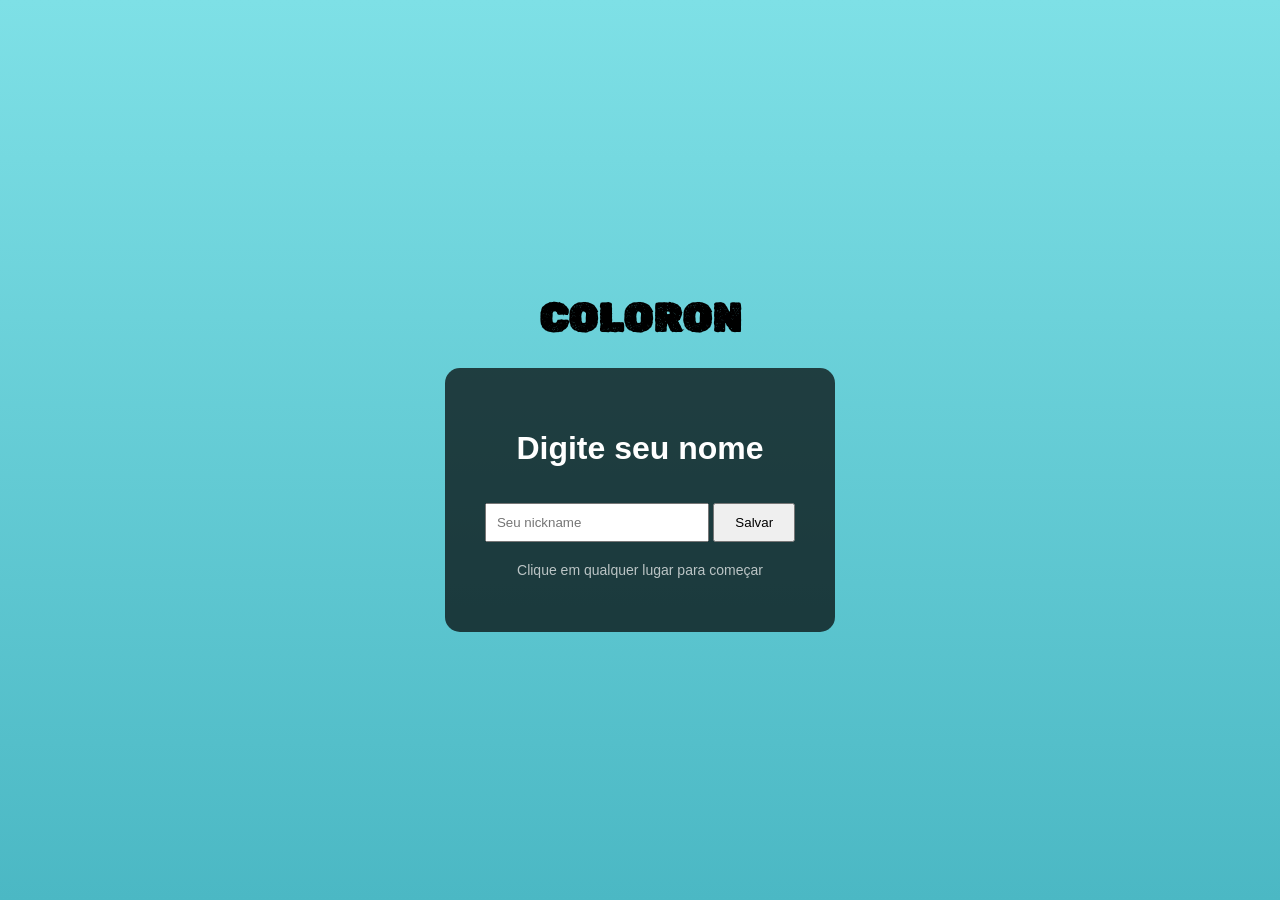
==== index.html @ add85824 "Add files via upload" ====
<!DOCTYPE html>
<html lang="pt-br">
<head>
  <meta charset="UTF-8">
  <title>Início</title>
  <link rel="stylesheet" href="style.css">
</head>

<body>

  <div id="tittle">
    <h1 id="tit">COLORON</h1>
  </div>

<div id="menu">
  <h1>Digite seu nome</h1>
  <input id="nomeInput" placeholder="Seu nickname">
  <button id="btnSalvar">Salvar</button>
  <p id="msg">Clique em qualquer lugar para começar</p>
</div>

<script src="menu.js"></script>

</body>
</html>
---- style.css ----
@import url('https://fonts.googleapis.com/css2?family=Chiron+Sung+HK:ital,wght@0,200..900;1,200..900&family=Datatype:wght@100..900&family=Delius&family=Libre+Baskerville:ital,wght@0,400;0,700;1,400&family=Montserrat:ital,wght@0,100..900;1,100..900&family=Oi&family=Open+Sans:ital,wght@0,300..800;1,300..800&family=Playfair+Display:ital,wght@0,400..900;1,400..900&family=Roboto+Mono:ital,wght@0,100..700;1,100..700&family=Roboto:ital,wght@0,100..900;1,100..900&family=Rubik+Dirt&display=swap');

body {
  margin: 0;
  height: 100vh;
  background: linear-gradient(#7ee0e6, #4bb8c4);
  display: flex;
  justify-content: center;
  align-items: center;
  font-family: Arial;
  flex-direction: column;
}

#menu {
  background: rgba(0,0,0,0.7);
  padding: 40px;
  border-radius: 15px;
  text-align: center;
  color: white;
}

#tit{
  font-size: 40px;
font-family: "Rubik Dirt", system-ui;
}

input {
  padding: 10px;
  width: 200px;
  margin-top: 10px;
}

button {
  margin-top: 15px;
  padding: 10px 20px;
  cursor: pointer;
}

#msg {
  margin-top: 20px;
  font-size: 14px;
  opacity: 0.7;
}
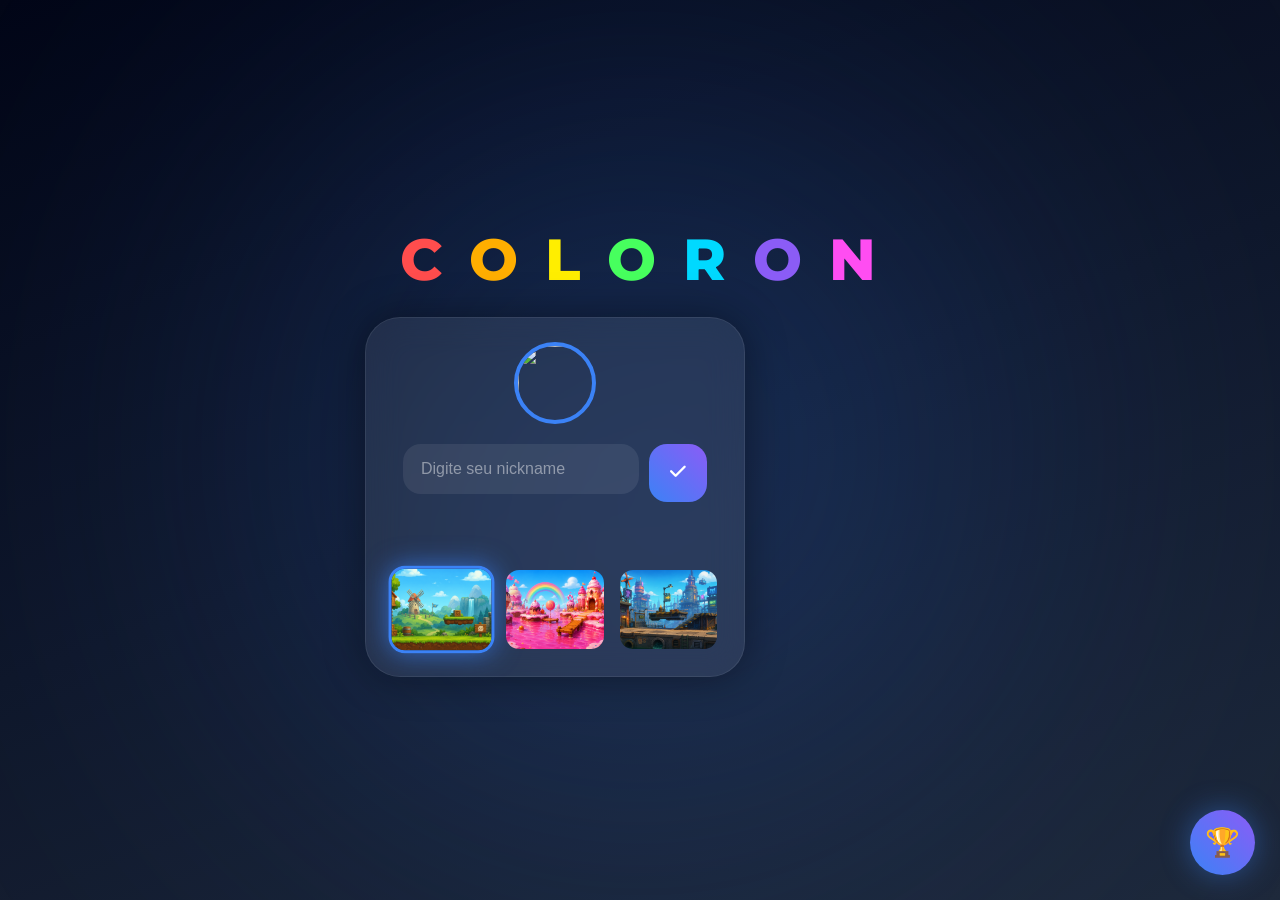
==== commit 397fb80e: "first commit" ====
--- a/index.html
+++ b/index.html
@@ -1,25 +1,162 @@
-<!DOCTYPE html>
-<html lang="pt-br">
-<head>
-  <meta charset="UTF-8">
-  <title>Início</title>
-  <link rel="stylesheet" href="style.css">
-</head>
-
-<body>
-
-  <div id="tittle">
-    <h1 id="tit">COLORON</h1>
-  </div>
-
-<div id="menu">
-  <h1>Digite seu nome</h1>
-  <input id="nomeInput" placeholder="Seu nickname">
-  <button id="btnSalvar">Salvar</button>
-  <p id="msg">Clique em qualquer lugar para começar</p>
-</div>
-
-<script src="menu.js"></script>
-
-</body>
+<!DOCTYPE html>
+<html lang="pt-br">
+
+<head>
+
+  <meta charset="UTF-8">
+
+  <meta
+    name="viewport"
+    content="width=device-width, initial-scale=1.0"
+  >
+
+  <title>COLORON</title>
+
+  <link rel="stylesheet" href="style.css">
+
+  <link
+    rel="stylesheet"
+    href="https://cdnjs.cloudflare.com/ajax/libs/font-awesome/6.5.2/css/all.min.css"
+  >
+
+</head>
+
+<body>
+
+<div class="bgGlow"></div>
+
+<div class="container">
+
+  <h1 id="titulo">
+    <span>C</span>
+    <span>O</span>
+    <span>L</span>
+    <span>O</span>
+    <span>R</span>
+    <span>O</span>
+    <span>N</span>
+  </h1>
+
+  <div class="card">
+
+    <!-- AVATAR -->
+    <div class="avatarArea">
+
+      <img
+        id="avatarSelecionado"
+        src="./avatars/avatar1.png"
+      >
+
+      <div id="avatarPopup">
+
+  <div class="avatars">
+
+        <img
+          class="avatarOption activeAvatar"
+          src="./avatars/Avatar1.png"
+        >
+
+        <img
+          class="avatarOption"
+          src="./avatars/Avatar2.png"
+        >
+
+        <img
+          class="avatarOption"
+          src="./avatars/Avatar3.png"
+        >
+
+        <img
+          class="avatarOption"
+          src="./avatars/Avatar4.png"
+        >
+
+        <img
+          class="avatarOption"
+          src="./avatars/Avatar5.png"
+        >
+
+        </div>
+
+</div>
+
+    <!-- NICK -->
+    <div class="nickArea">
+
+      <input
+        type="text"
+        id="nomeInput"
+        maxlength="15"
+        placeholder="Digite seu nickname"
+      >
+
+      <button id="btnSalvar">
+        <i class="fa-solid fa-check"></i>
+      </button>
+
+      <button id="btnEditar">
+        <i class="fa-solid fa-pen"></i>
+      </button>
+
+    </div>
+
+    <p id="msg"></p>
+
+    <!-- CENÁRIOS -->
+    <div class="cenarios">
+
+      <div
+        class="cenario activeCenario"
+        data-cenario="cenario1"
+      >
+        <img src="./cenarios/cenario1.png">
+      </div>
+
+      <div
+        class="cenario"
+        data-cenario="cenario2"
+      >
+        <img src="./cenarios/cenario2.png">
+      </div>
+
+      <div
+        class="cenario"
+        data-cenario="cenario3"
+      >
+        <img src="./cenarios/cenario3.png">
+      </div>
+
+    </div>
+
+    <button id="btnComecar">
+      COMEÇAR
+    </button>
+
+  </div>
+
+</div>
+
+<button id="btnRanking">
+  🏆
+</button>
+
+<div id="rankingPopup">
+
+  <div id="rankingBox">
+
+    <h2>RANKING</h2>
+
+    <div id="rankingLista">
+
+  <p>Carregando...</p>
+
+</div>
+
+  </div>
+
+</div>
+
+<script type="module" src="menu.js"></script>
+
+</body>
 </html>
--- a/style.css
+++ b/style.css
@@ -1,43 +1,512 @@
-@import url('https://fonts.googleapis.com/css2?family=Chiron+Sung+HK:ital,wght@0,200..900;1,200..900&family=Datatype:wght@100..900&family=Delius&family=Libre+Baskerville:ital,wght@0,400;0,700;1,400&family=Montserrat:ital,wght@0,100..900;1,100..900&family=Oi&family=Open+Sans:ital,wght@0,300..800;1,300..800&family=Playfair+Display:ital,wght@0,400..900;1,400..900&family=Roboto+Mono:ital,wght@0,100..700;1,100..700&family=Roboto:ital,wght@0,100..900;1,100..900&family=Rubik+Dirt&display=swap');
-
-body {
-  margin: 0;
-  height: 100vh;
-  background: linear-gradient(#7ee0e6, #4bb8c4);
-  display: flex;
-  justify-content: center;
-  align-items: center;
-  font-family: Arial;
-  flex-direction: column;
-}
-
-#menu {
-  background: rgba(0,0,0,0.7);
-  padding: 40px;
-  border-radius: 15px;
-  text-align: center;
-  color: white;
-}
-
-#tit{
-  font-size: 40px;
-font-family: "Rubik Dirt", system-ui;
-}
-
-input {
-  padding: 10px;
-  width: 200px;
-  margin-top: 10px;
-}
-
-button {
-  margin-top: 15px;
-  padding: 10px 20px;
-  cursor: pointer;
-}
-
-#msg {
-  margin-top: 20px;
-  font-size: 14px;
-  opacity: 0.7;
+@import url("https://fonts.googleapis.com/css2?family=Montserrat:wght@400;600;700;800&display=swap");
+
+* {
+  margin: 0;
+  padding: 0;
+  box-sizing: border-box;
+}
+
+body {
+  width: 100vw;
+  height: 100vh;
+
+  overflow-x: hidden;
+
+  display: flex;
+  justify-content: center;
+  align-items: center;
+
+  padding: 15px 20px;
+
+  font-family: "Montserrat", sans-serif;
+
+  background: linear-gradient(160deg, #020617, #0f172a, #1e293b);
+}
+
+.bgGlow {
+  position: fixed;
+
+  width: 700px;
+  height: 700px;
+
+  border-radius: 50%;
+
+  background: #3b82f6;
+
+  filter: blur(180px);
+
+  opacity: 0.25;
+
+  animation: glow 6s infinite ease-in-out;
+}
+
+@keyframes glow {
+  0% {
+    transform: scale(1);
+  }
+
+  50% {
+    transform: scale(1.15);
+  }
+
+  100% {
+    transform: scale(1);
+  }
+}
+
+.container {
+  width: 100%;
+  max-width: 550px;
+
+  position: relative;
+  z-index: 2;
+}
+
+#titulo {
+  text-align: center;
+
+  font-size: 58px;
+
+  margin-bottom: 22px;
+
+  font-weight: 800;
+
+  letter-spacing: 5px;
+}
+
+#titulo span:nth-child(1) {
+  color: #ff4d4d;
+}
+#titulo span:nth-child(2) {
+  color: #ffae00;
+}
+#titulo span:nth-child(3) {
+  color: #ffee00;
+}
+#titulo span:nth-child(4) {
+  color: #47ff5e;
+}
+#titulo span:nth-child(5) {
+  color: #00d9ff;
+}
+#titulo span:nth-child(6) {
+  color: #8b5cf6;
+}
+#titulo span:nth-child(7) {
+  color: #ff4df2;
+}
+
+.card {
+  width: 380px;
+
+  padding: 22px;
+
+  border-radius: 32px;
+  padding: 24px;
+
+  border-radius: 35px;
+
+  background: rgba(255, 255, 255, 0.08);
+
+  backdrop-filter: blur(18px);
+
+  border: 1px solid rgba(255, 255, 255, 0.08);
+
+  box-shadow: 0 0 40px rgba(0, 0, 0, 0.4);
+}
+
+.avatarArea {
+  display: flex;
+  flex-direction: column;
+  align-items: center;
+}
+
+#avatarSelecionado {
+  width: 82px;
+  height: 82px;
+
+  border-radius: 50%;
+
+  object-fit: cover;
+
+  border: 4px solid #3b82f6;
+
+  margin-bottom: 20px;
+}
+
+.avatars {
+  display: flex;
+  gap: 12px;
+
+  margin-bottom: 30px;
+}
+
+.avatarOption {
+  width: 42px;
+  height: 42px;
+
+  border-radius: 50%;
+
+  object-fit: cover;
+
+  cursor: pointer;
+
+  border: 3px solid transparent;
+
+  transition: 0.25s;
+}
+
+.activeAvatar {
+  border-color: #3b82f6;
+
+  transform: scale(1.1);
+}
+
+#avatarSelecionado{
+
+  cursor:pointer;
+
+  transition:0.25s;
+}
+
+#avatarSelecionado:hover{
+
+  transform:scale(1.05);
+}
+
+#avatarPopup{
+
+  position:absolute;
+
+  top:110px;
+
+  display:none;
+
+  padding:15px;
+
+  border-radius:22px;
+
+  background:
+  rgba(255,255,255,0.08);
+
+  backdrop-filter:blur(18px);
+
+  border:
+  1px solid rgba(255,255,255,0.08);
+
+  box-shadow:
+  0 0 30px rgba(0,0,0,0.3);
+
+  z-index:999;
+}
+
+#avatarPopup.active{
+
+  display:block;
+}
+
+.avatars{
+
+  margin-bottom:0;
+}
+
+.nickArea {
+  display: flex;
+  gap: 10px;
+
+  margin-bottom: 15px;
+}
+
+#nomeInput {
+  flex: 1;
+
+  height: 50px;
+
+  border: none;
+  outline: none;
+
+  border-radius: 18px;
+
+  padding: 0 18px;
+
+  background: rgba(255, 255, 255, 0.08);
+
+  color: white;
+
+  font-size: 16px;
+}
+
+#nomeInput::placeholder {
+  color: rgba(255, 255, 255, 0.45);
+}
+
+.nickArea button {
+  width: 58px;
+  height: 58px;
+
+  border: none;
+
+  border-radius: 18px;
+
+  cursor: pointer;
+
+  font-size: 18px;
+
+  color: white;
+
+  background: linear-gradient(45deg, #3b82f6, #8b5cf6);
+
+  transition: 0.25s;
+}
+
+.nickArea button:hover {
+  transform: translateY(-3px);
+}
+
+#btnEditar {
+  display: none;
+}
+
+#msg {
+  text-align: center;
+
+  min-height: 20px;
+
+  margin-bottom: 30px;
+
+  color: white;
+
+  opacity: 0.8;
+}
+
+.cenarios {
+  display: grid;
+
+  grid-template-columns: repeat(3, 1fr);
+
+  gap:10px;
+}
+
+.cenario {
+
+  height:85px;
+
+  border-radius:16px;
+
+  overflow: hidden;
+
+  cursor: pointer;
+
+  border: 3px solid transparent;
+
+  transition: 0.25s;
+}
+
+.cenario img {
+  width: 100%;
+  height: 100%;
+  transition: 0.3s;
+  object-fit: cover;
+}
+
+.activeCenario {
+  border-color: #3b82f6;
+  box-shadow: 0 0 25px rgba(59, 130, 246, 0.7);
+  transform: scale(1.03);
+}
+
+.cenario:hover img {
+  transform: scale(1.08);
+}
+
+#btnComecar {
+  width: 100%;
+
+  height: 60px;
+
+  border: none;
+
+  border-radius: 20px;
+
+  margin-top: 30px;
+
+  cursor: pointer;
+
+  font-size: 18px;
+  font-weight: 700;
+
+  color: white;
+
+  background: linear-gradient(45deg, #3b82f6, #8b5cf6);
+
+  display: none;
+
+  transition: 0.25s;
+}
+
+#btnComecar:hover {
+  transform: translateY(-4px);
+
+  box-shadow: 0 10px 30px rgba(59, 130, 246, 0.35);
+}
+
+@media (max-width: 600px) {
+  #titulo {
+    font-size: 52px;
+  }
+
+  .card {
+    padding: 25px;
+  }
+
+  .cenario {
+    height: 100px;
+  }
+}
+
+#titulo span {
+  display: inline-block;
+
+  animation: subir 2s infinite;
+}
+
+#titulo span:nth-child(1) {
+  animation-delay: 0s;
+}
+
+#titulo span:nth-child(2) {
+  animation-delay: 0.1s;
+}
+
+#titulo span:nth-child(3) {
+  animation-delay: 0.2s;
+}
+
+#titulo span:nth-child(4) {
+  animation-delay: 0.3s;
+}
+
+#titulo span:nth-child(5) {
+  animation-delay: 0.4s;
+}
+
+#titulo span:nth-child(6) {
+  animation-delay: 0.5s;
+}
+
+#titulo span:nth-child(7) {
+  animation-delay: 0.6s;
+}
+
+@keyframes subir {
+  0% {
+    transform: translateY(0px);
+  }
+
+  50% {
+    transform: translateY(-8px);
+  }
+
+  100% {
+    transform: translateY(0px);
+  }
+}
+
+#btnRanking {
+  position: fixed;
+
+  right: 25px;
+  bottom: 25px;
+
+  width: 65px;
+  height: 65px;
+
+  border: none;
+
+  border-radius: 50%;
+
+  font-size: 28px;
+
+  cursor: pointer;
+
+  color: white;
+
+  background: linear-gradient(45deg, #3b82f6, #8b5cf6);
+
+  box-shadow: 0 0 30px rgba(59, 130, 246, 0.45);
+
+  z-index: 999;
+
+  transition: 0.25s;
+}
+
+#btnRanking:hover {
+  transform: scale(1.08) translateY(-4px);
+}
+
+#rankingPopup {
+  position: fixed;
+
+  inset: 0;
+
+  background: rgba(0, 0, 0, 0.6);
+
+  display: none;
+
+  justify-content: center;
+  align-items: center;
+
+  z-index: 9999;
+}
+
+#rankingBox {
+  width: 90%;
+  max-width: 450px;
+
+  padding: 30px;
+
+  border-radius: 30px;
+
+  background: rgba(15, 23, 42, 0.92);
+
+  color: white;
+
+  backdrop-filter: blur(15px);
+}
+
+.rankItem{
+
+  display:flex;
+
+  justify-content:space-between;
+  align-items:center;
+
+  padding:14px 18px;
+
+  margin-top:12px;
+
+  border-radius:16px;
+
+  background:
+  rgba(255,255,255,0.06);
+
+  border:
+  1px solid rgba(255,255,255,0.05);
+}
+
+.rankItem span{
+
+  color:#60a5fa;
+
+  font-weight:700;
+}
+
+.rankItem strong{
+
+  color:white;
+}
+
+.rankItem b{
+
+  color:#facc15;
 }
